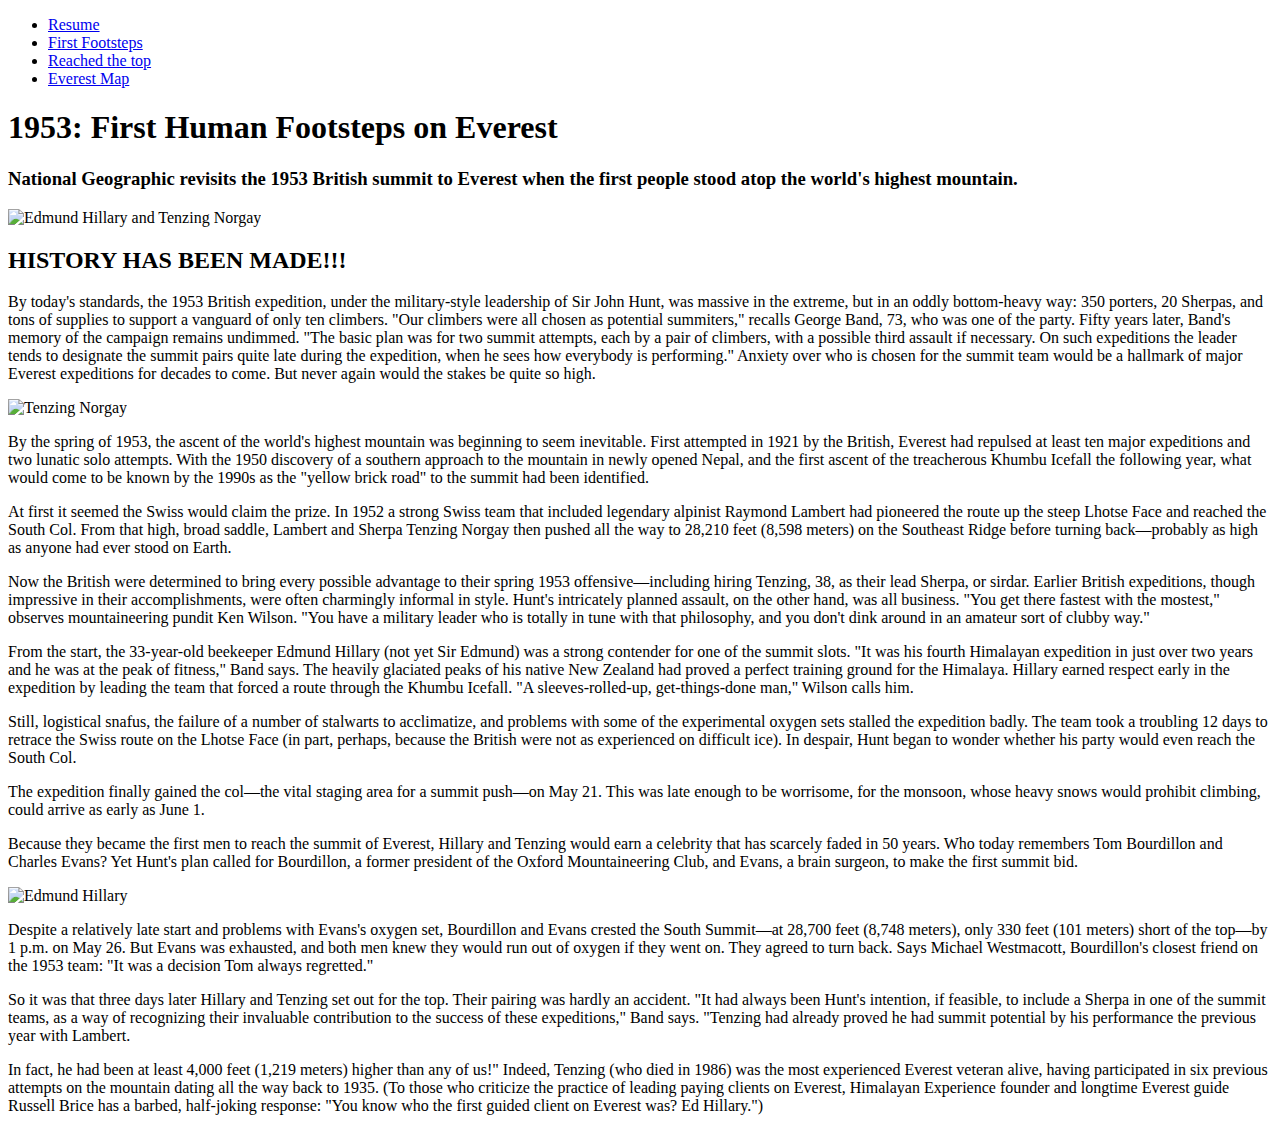
==== first.html @ aed657c0 "uploaded html & js file" ====
<!DOCTYPE html>
<html lang="en">
<head>
  <meta charset="utf-8">
  <title>First Footsteps: Everest 1953</title>
   <link rel="stylesheet" href="css/reset.css"/>
   <link rel="stylesheet" href="css/style.css"/>
   <link href="https://fonts.googleapis.com/css?family=Zhi+Mang+Xing&display=swap" rel="stylesheet">
</head>
<body>
  <header>
    <nav>
      <ul class="nav">
        <li><a href="index.html">Resume</a></li>
        <li><a href="first_footsteps_everest_1953.html">First Footsteps</a></li>
        <li><a href="hillary_and_tenzing_reach_the_top.html">Reached the top</a></li>
        <li><a href="map.html">Everest Map</a></li>
      </ul>
    </nav>
    <h1 class="background">1953: First Human Footsteps on Everest</h1>
    <h3 class="background">National Geographic revisits the 1953 British summit to Everest when the first people stood atop the world's highest mountain.</h3>
  </header>
  <img class="box" src="media/edmund_tenzing.jpg" alt="Edmund Hillary and Tenzing Norgay">
  <h2>HISTORY HAS BEEN MADE!!!</h2>
  <p>By today's standards, the 1953 British expedition, under the military-style leadership of Sir John Hunt, was massive in the extreme, but in an oddly bottom-heavy way: 350 porters, 20 Sherpas, and tons of supplies to support a vanguard of only ten climbers. "Our climbers were all chosen as potential summiters," recalls George Band, 73, who was one of the party. Fifty years later, Band's memory of the campaign remains undimmed. "The basic plan was for two summit attempts, each by a pair of climbers, with a possible third assault if necessary. On such expeditions the leader tends to designate the summit pairs quite late during the expedition, when he sees how everybody is performing." Anxiety over who is chosen for the summit team would be a hallmark of major Everest expeditions for decades to come. But never again would the stakes be quite so high.</p>
  <img src="media/tenzing.jpg" alt="Tenzing Norgay" class="float-right">
  <p>By the spring of 1953, the ascent of the world's highest mountain was beginning to seem inevitable. First attempted in 1921 by the British, Everest had repulsed at least ten major expeditions and two lunatic solo attempts. With the 1950 discovery of a southern approach to the mountain in newly opened Nepal, and the first ascent of the treacherous Khumbu Icefall the following year, what would come to be known by the 1990s as the "yellow brick road" to the summit had been identified.</p>
  <p>At first it seemed the Swiss would claim the prize. In 1952 a strong Swiss team that included legendary alpinist Raymond Lambert had pioneered the route up the steep Lhotse Face and reached the South Col. From that high, broad saddle, Lambert and Sherpa Tenzing Norgay then pushed all the way to 28,210 feet (8,598 meters) on the Southeast Ridge before turning back—probably as high as anyone had ever stood on Earth.</p>
  <p>Now the British were determined to bring every possible advantage to their spring 1953 offensive—including hiring Tenzing, 38, as their lead Sherpa, or sirdar. Earlier British expeditions, though impressive in their accomplishments, were often charmingly informal in style. Hunt's intricately planned assault, on the other hand, was all business. "You get there fastest with the mostest," observes mountaineering pundit Ken Wilson. "You have a military leader who is totally in tune with that philosophy, and you don't dink around in an amateur sort of clubby way."</p>
  <p>From the start, the 33-year-old beekeeper Edmund Hillary (not yet Sir Edmund) was a strong contender for one of the summit slots. "It was his fourth Himalayan expedition in just over two years and he was at the peak of fitness," Band says. The heavily glaciated peaks of his native New Zealand had proved a perfect training ground for the Himalaya. Hillary earned respect early in the expedition by leading the team that forced a route through the Khumbu Icefall. "A sleeves-rolled-up, get-things-done man," Wilson calls him.</p>
  <p>Still, logistical snafus, the failure of a number of stalwarts to acclimatize, and problems with some of the experimental oxygen sets stalled the expedition badly. The team took a troubling 12 days to retrace the Swiss route on the Lhotse Face (in part, perhaps, because the British were not as experienced on difficult ice). In despair, Hunt began to wonder whether his party would even reach the South Col.</p>
  <p>The expedition finally gained the col—the vital staging area for a summit push—on May 21. This was late enough to be worrisome, for the monsoon, whose heavy snows would prohibit climbing, could arrive as early as June 1.</p>
  <p>Because they became the first men to reach the summit of Everest, Hillary and Tenzing would earn a celebrity that has scarcely faded in 50 years. Who today remembers Tom Bourdillon and Charles Evans? Yet Hunt's plan called for Bourdillon, a former president of the Oxford Mountaineering Club, and Evans, a brain surgeon, to make the first summit bid.</p>
  <img src="media/edmund.jpg" alt="Edmund Hillary" class="float-left">
  <p>Despite a relatively late start and problems with Evans's oxygen set, Bourdillon and Evans crested the South Summit—at 28,700 feet (8,748 meters), only 330 feet (101 meters) short of the top—by 1 p.m. on May 26. But Evans was exhausted, and both men knew they would run out of oxygen if they went on. They agreed to turn back. Says Michael Westmacott, Bourdillon's closest friend on the 1953 team: "It was a decision Tom always regretted."</p>
  <p>So it was that three days later Hillary and Tenzing set out for the top. Their pairing was hardly an accident. "It had always been Hunt's intention, if feasible, to include a Sherpa in one of the summit teams, as a way of recognizing their invaluable contribution to the success of these expeditions," Band says. "Tenzing had already proved he had summit potential by his performance the previous year with Lambert.</p>
  <p>In fact, he had been at least 4,000 feet (1,219 meters) higher than any of us!" Indeed, Tenzing (who died in 1986) was the most experienced Everest veteran alive, having participated in six previous attempts on the mountain dating all the way back to 1935. (To those who criticize the practice of leading paying clients on Everest, Himalayan Experience founder and longtime Everest guide Russell Brice has a barbed, half-joking response: "You know who the first guided client on Everest was? Ed Hillary.")</p>
</body>
</html>
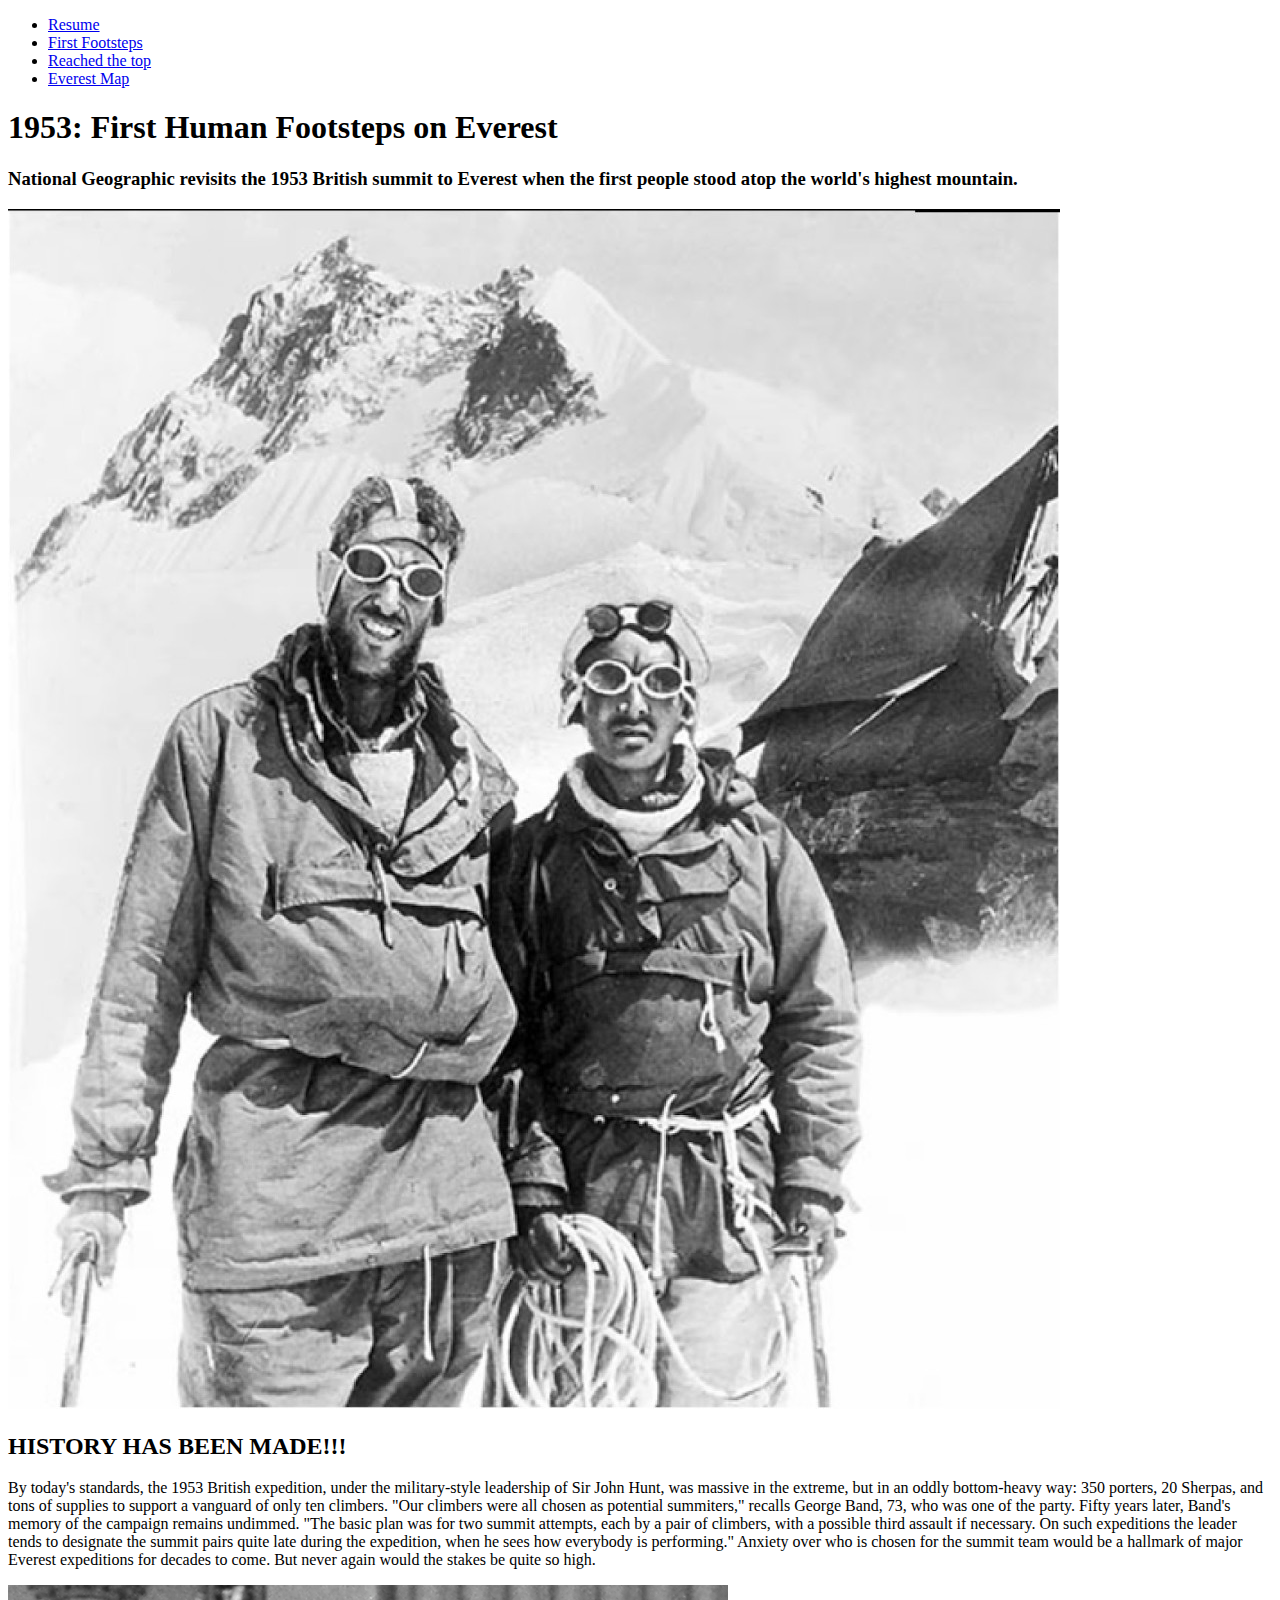
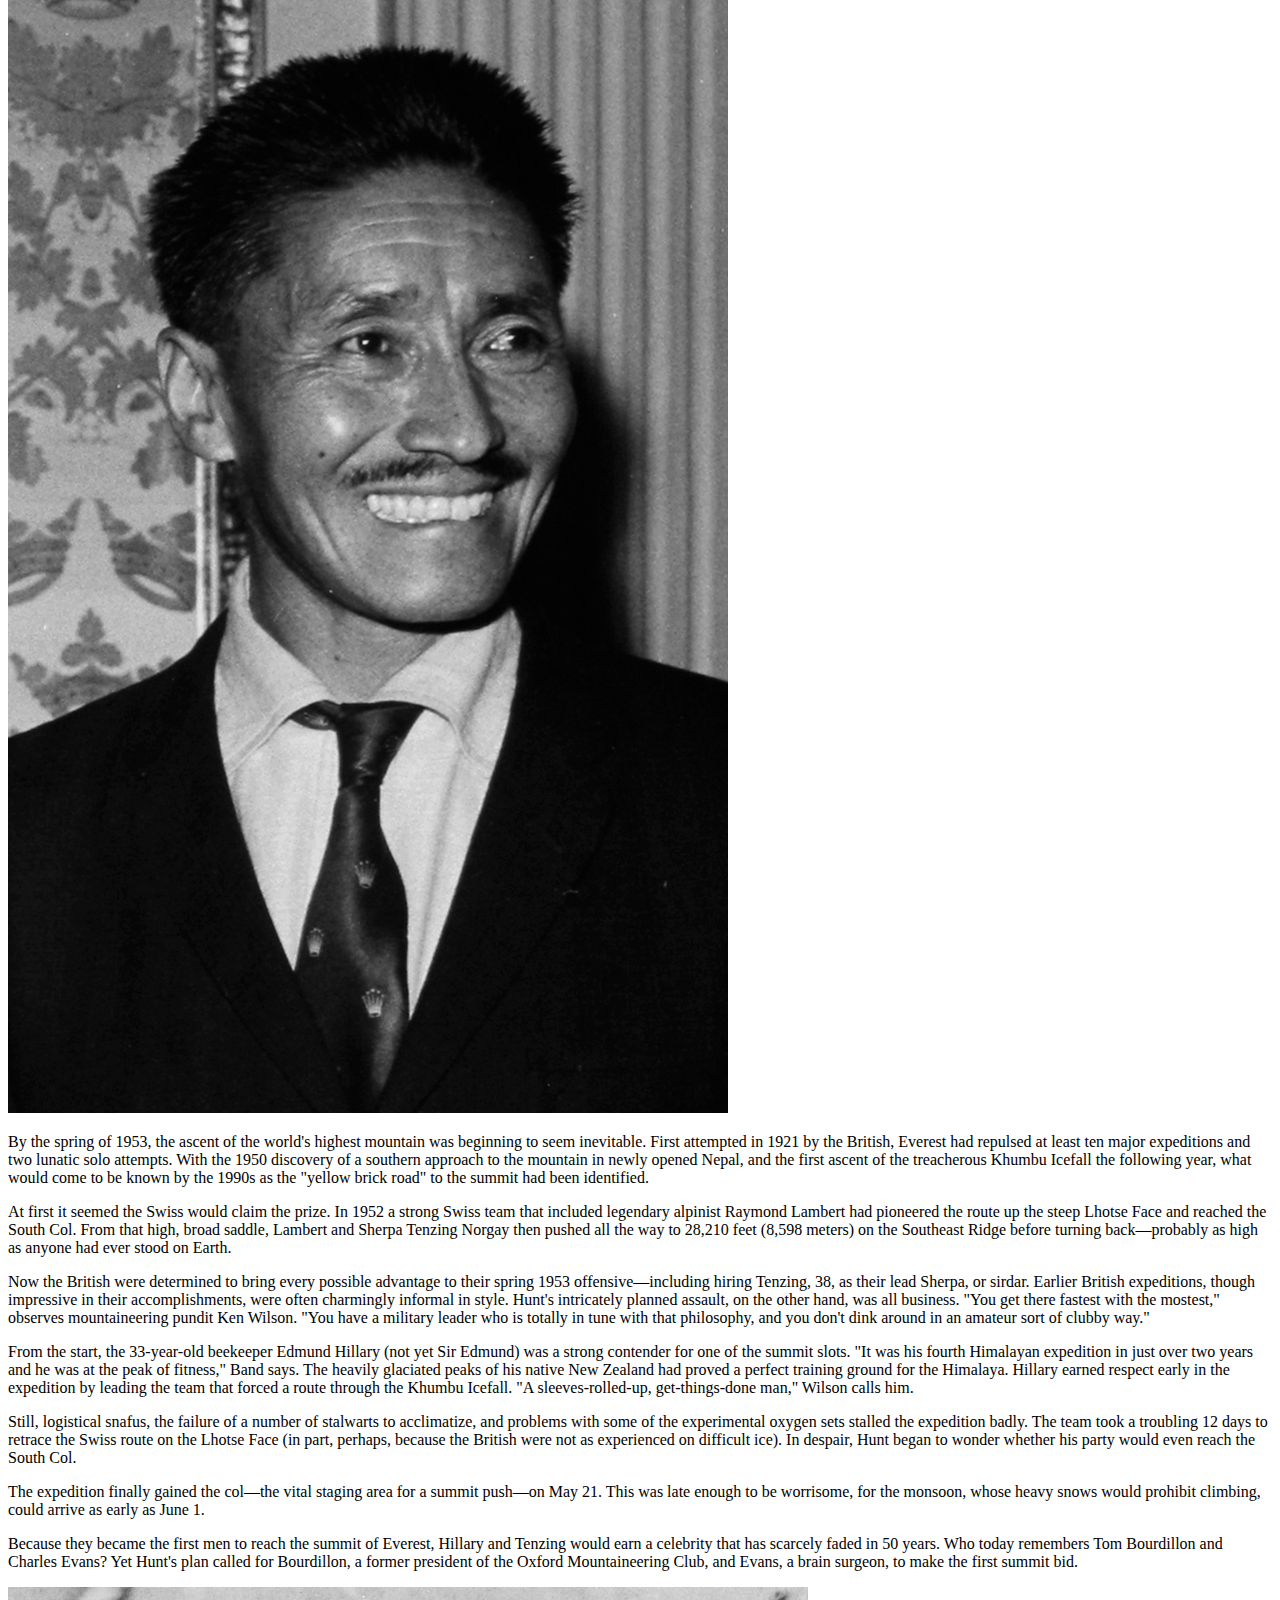
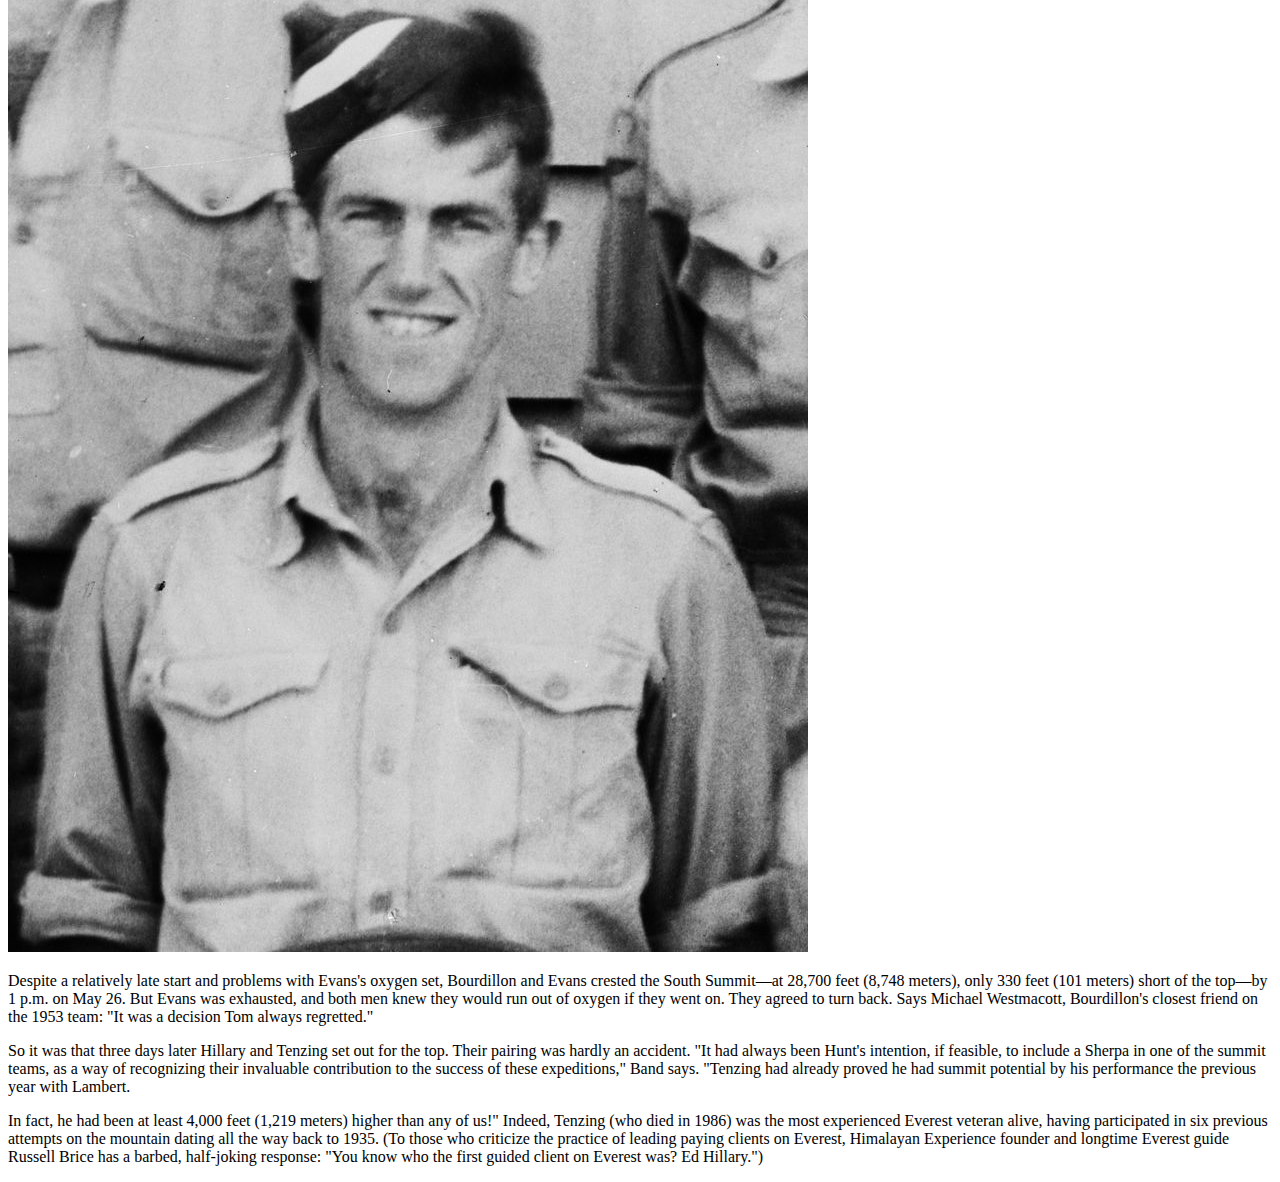
==== commit 498073a3: "renamed image" ====
--- a/first.html
+++ b/first.html
@@ -12,15 +12,15 @@
     <nav>
       <ul class="nav">
         <li><a href="index.html">Resume</a></li>
-        <li><a href="first_footsteps_everest_1953.html">First Footsteps</a></li>
-        <li><a href="hillary_and_tenzing_reach_the_top.html">Reached the top</a></li>
+        <li><a href="first.html">First Footsteps</a></li>
+        <li><a href="top.html">Reached the top</a></li>
         <li><a href="map.html">Everest Map</a></li>
       </ul>
     </nav>
     <h1 class="background">1953: First Human Footsteps on Everest</h1>
     <h3 class="background">National Geographic revisits the 1953 British summit to Everest when the first people stood atop the world's highest mountain.</h3>
   </header>
-  <img class="box" src="media/edmund_tenzing.jpg" alt="Edmund Hillary and Tenzing Norgay">
+  <img class="box" src="media/climbers.jpg" alt="Edmund Hillary and Tenzing Norgay">
   <h2>HISTORY HAS BEEN MADE!!!</h2>
   <p>By today's standards, the 1953 British expedition, under the military-style leadership of Sir John Hunt, was massive in the extreme, but in an oddly bottom-heavy way: 350 porters, 20 Sherpas, and tons of supplies to support a vanguard of only ten climbers. "Our climbers were all chosen as potential summiters," recalls George Band, 73, who was one of the party. Fifty years later, Band's memory of the campaign remains undimmed. "The basic plan was for two summit attempts, each by a pair of climbers, with a possible third assault if necessary. On such expeditions the leader tends to designate the summit pairs quite late during the expedition, when he sees how everybody is performing." Anxiety over who is chosen for the summit team would be a hallmark of major Everest expeditions for decades to come. But never again would the stakes be quite so high.</p>
   <img src="media/tenzing.jpg" alt="Tenzing Norgay" class="float-right">
